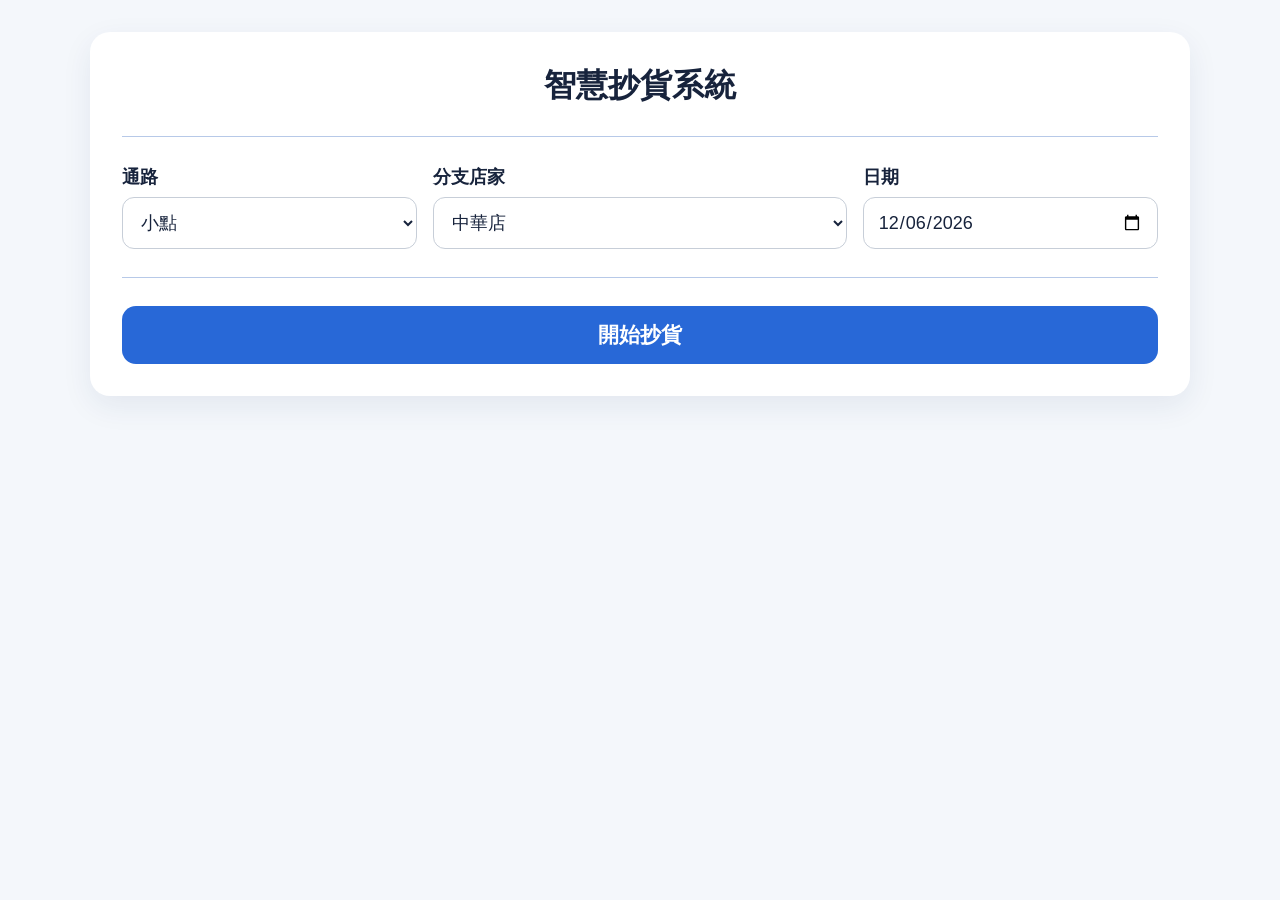
==== index.html @ eb7a7539 "index.html" ====
<!DOCTYPE html>
<html lang="zh-Hant">
<head>
  <meta charset="UTF-8">

  <meta
    name="viewport"
    content="width=device-width, initial-scale=1, maximum-scale=1"
  >

  <title>智慧抄貨系統</title>

  <link rel="stylesheet" href="css/style.css">
</head>

<body>
  <main class="page">
    <section class="system-card">
      <h1>智慧抄貨系統</h1>

      <div class="divider"></div>

      <div class="form-row">
        <div class="field-group">
          <label for="channel">通路</label>

          <select id="channel">
            <option>小點</option>
            <option>農會</option>
            <option>正一</option>
          </select>
        </div>

        <div class="field-group">
          <label for="branch">分支店家</label>

          <select id="branch">
            <option>中華店</option>
            <option>更生店</option>
          </select>
        </div>

        <div class="field-group date-group">
          <label for="orderDate">日期</label>

          <input
            id="orderDate"
            type="date"
            value="2026-08-03"
          >
        </div>
      </div>

      <div class="divider"></div>

      <button id="startButton" type="button">
        開始抄貨
      </button>
    </section>
  </main>

  <script src="js/api.js"></script>
<script src="js/main.js"></script>
  
</body>
</html>
---- css/style.css ----
* {
  box-sizing: border-box;
}

html {
  font-size: 16px;
}

body {
  margin: 0;
  background: #f4f7fb;
  color: #17233c;
  font-family:
    -apple-system,
    BlinkMacSystemFont,
    "Segoe UI",
    "Noto Sans TC",
    sans-serif;
}

button,
input,
select {
  font: inherit;
}

.page {
  min-height: 100vh;
  padding: 32px 20px;
}

.system-card {
  width: 100%;
  max-width: 1100px;
  margin: 0 auto;
  padding: 32px;
  background: #ffffff;
  border-radius: 20px;
  box-shadow: 0 10px 30px rgba(25, 55, 100, 0.08);
}

h1 {
  margin: 0;
  font-size: 32px;
  text-align: center;
}

.divider {
  height: 1px;
  margin: 28px 0;
  background: #b7c9e8;
}

.form-row {
  display: grid;
  grid-template-columns: 1fr 1.4fr 1fr;
  gap: 16px;
  align-items: end;
}

.field-group {
  min-width: 0;
}

.field-group label {
  display: block;
  margin-bottom: 8px;
  font-size: 18px;
  font-weight: 700;
}

.field-group select,
.field-group input {
  width: 100%;
  min-height: 52px;
  padding: 0 14px;
  border: 1px solid #c7ced8;
  border-radius: 12px;
  background: #ffffff;
  color: #17233c;
  font-size: 18px;
}

#startButton {
  width: 100%;
  min-height: 58px;
  border: 0;
  border-radius: 14px;
  background: #2868d7;
  color: #ffffff;
  font-size: 21px;
  font-weight: 800;
  cursor: pointer;
}

#startButton:active {
  transform: translateY(1px);
}

@media (max-width: 700px) {
  .page {
    padding: 18px 12px;
  }

  .system-card {
    padding: 22px 14px;
  }

  h1 {
    font-size: 27px;
  }

  .form-row {
    grid-template-columns: 0.9fr 1.25fr 1.15fr;
    gap: 8px;
  }

  .field-group label {
    font-size: 16px;
  }

  .field-group select,
  .field-group input {
    min-height: 48px;
    padding: 0 8px;
    font-size: 16px;
  }

  #startButton {
    min-height: 54px;
    font-size: 19px;
  }
}
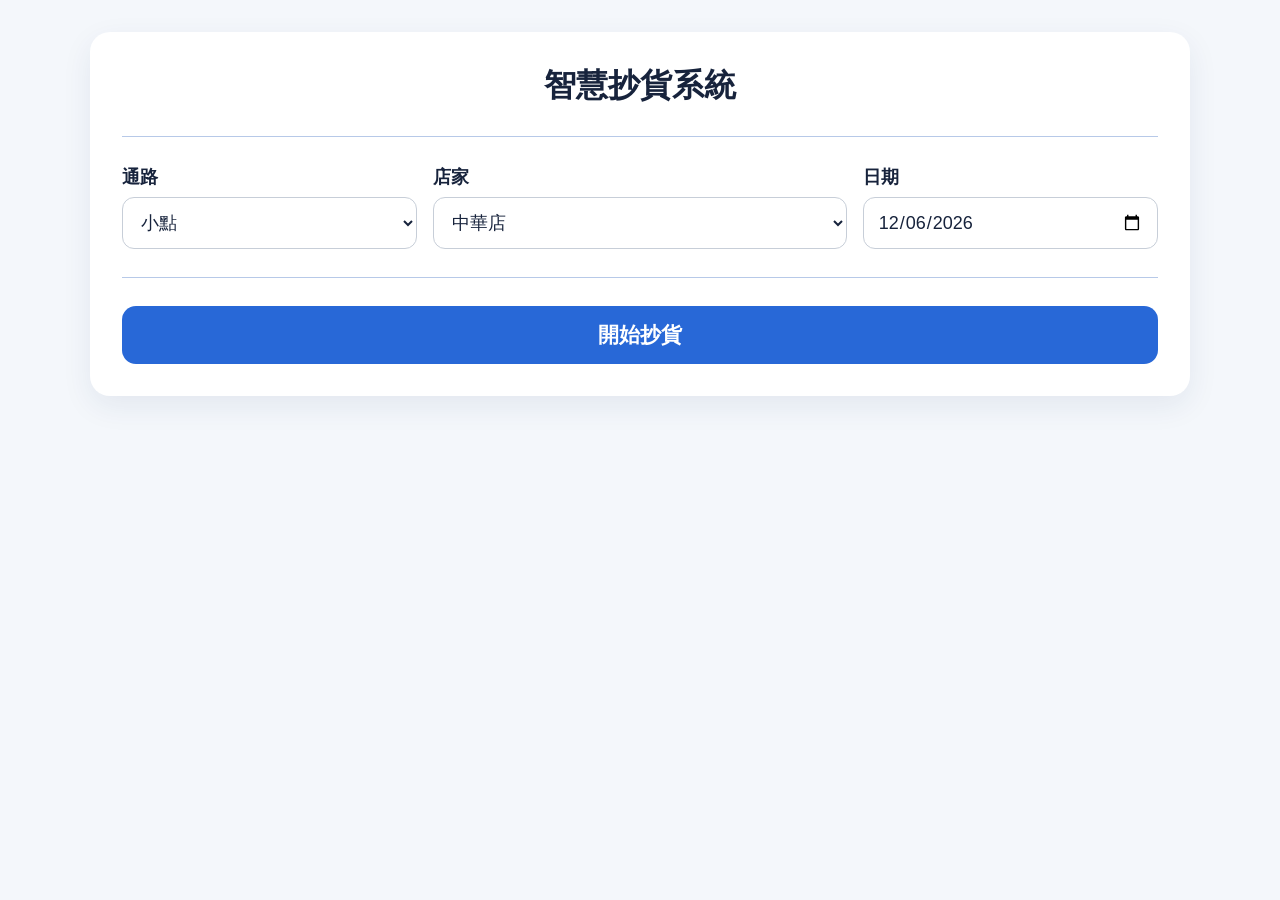
==== commit 28b92c49: "index.html" ====
--- a/index.html
+++ b/index.html
@@ -32,7 +32,7 @@
         </div>
 
         <div class="field-group">
-          <label for="branch">分支店家</label>
+          <label for="branch">店家</label>
 
           <select id="branch">
             <option>中華店</option>
@@ -59,8 +59,8 @@
     </section>
   </main>
 
-  <script src="js/api.js"></script>
-<script src="js/main.js"></script>
+<script src="js/api.js?v=2"></script>
+<script src="js/main.js?v=2"></script>
   
 </body>
 </html>
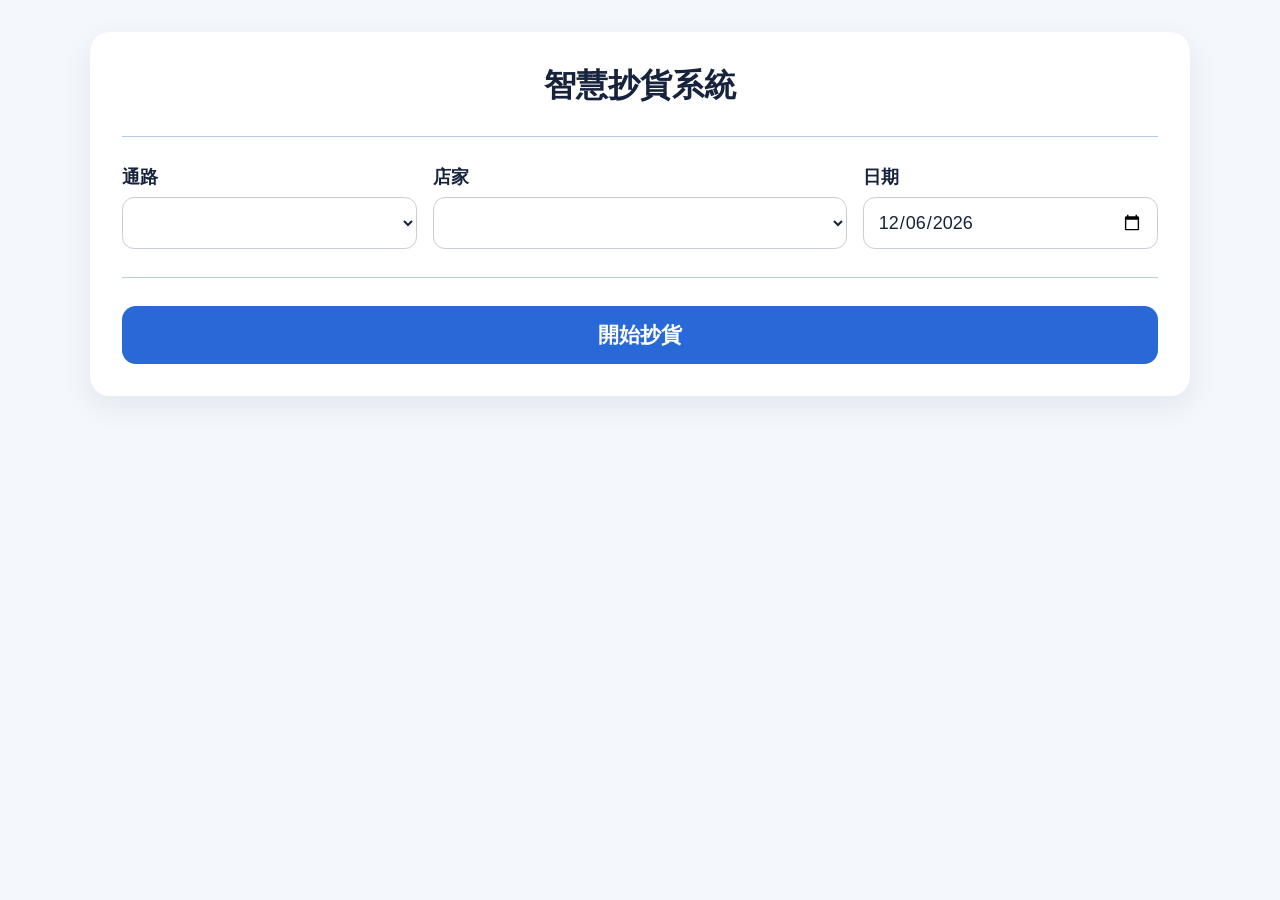
==== commit 129aa45b: "index.html" ====
--- a/index.html
+++ b/index.html
@@ -24,20 +24,15 @@
         <div class="field-group">
           <label for="channel">通路</label>
 
-          <select id="channel">
-            <option>小點</option>
-            <option>農會</option>
-            <option>正一</option>
-          </select>
+         <select id="channel">
+</select>
         </div>
 
         <div class="field-group">
           <label for="branch">店家</label>
 
           <select id="branch">
-            <option>中華店</option>
-            <option>更生店</option>
-          </select>
+</select>
         </div>
 
         <div class="field-group date-group">
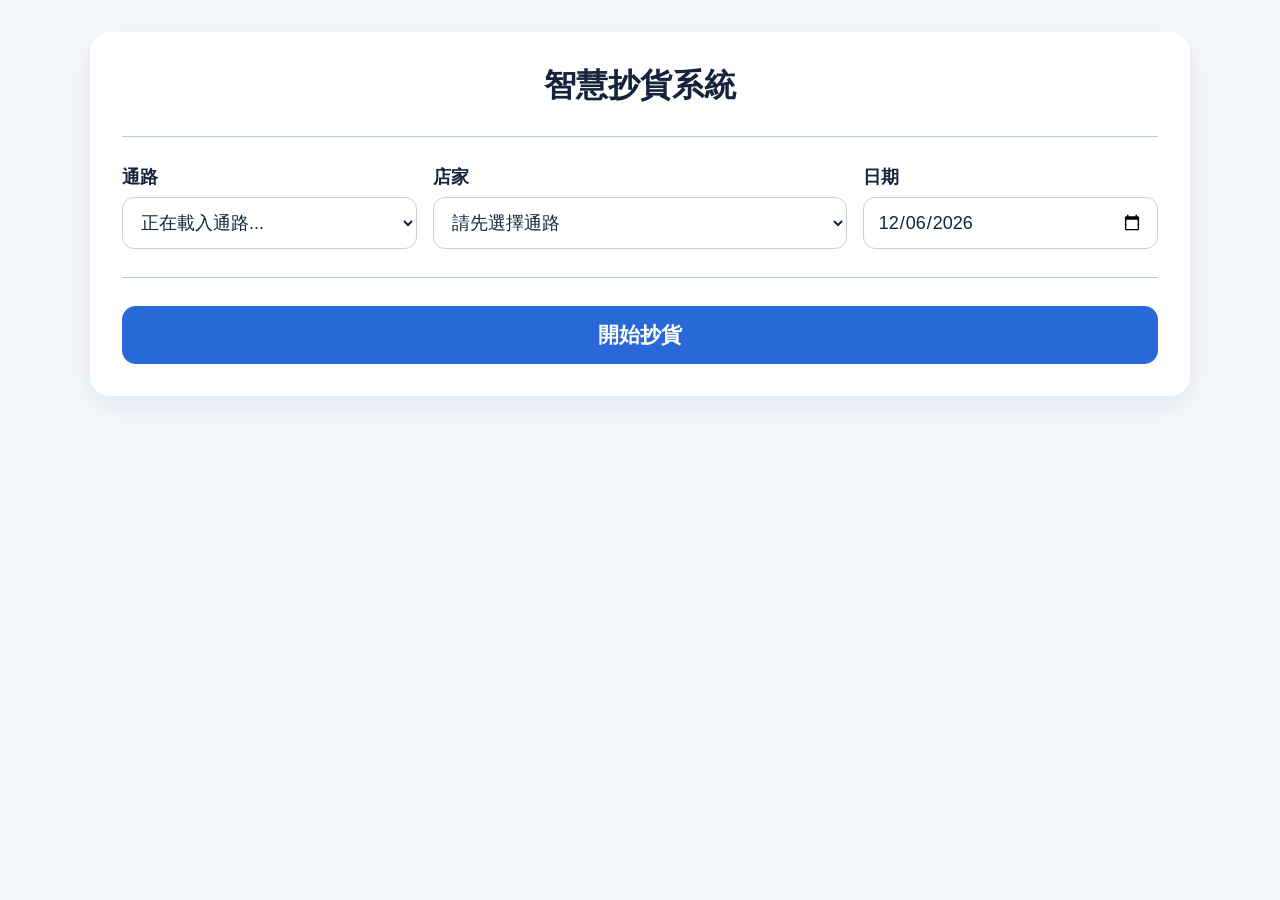
==== commit a8bdb7eb: "index.html" ====
--- a/index.html
+++ b/index.html
@@ -25,13 +25,15 @@
           <label for="channel">通路</label>
 
          <select id="channel">
+  <option value="">正在載入通路...</option>
 </select>
         </div>
 
         <div class="field-group">
           <label for="branch">店家</label>
 
-          <select id="branch">
+        <select id="branch">
+  <option value="">請先選擇通路</option>
 </select>
         </div>
 
@@ -54,8 +56,8 @@
     </section>
   </main>
 
-<script src="js/api.js?v=2"></script>
-<script src="js/main.js?v=2"></script>
+<script src="js/api.js?v=3"></script>
+<script src="js/main.js?v=3"></script>
   
 </body>
 </html>
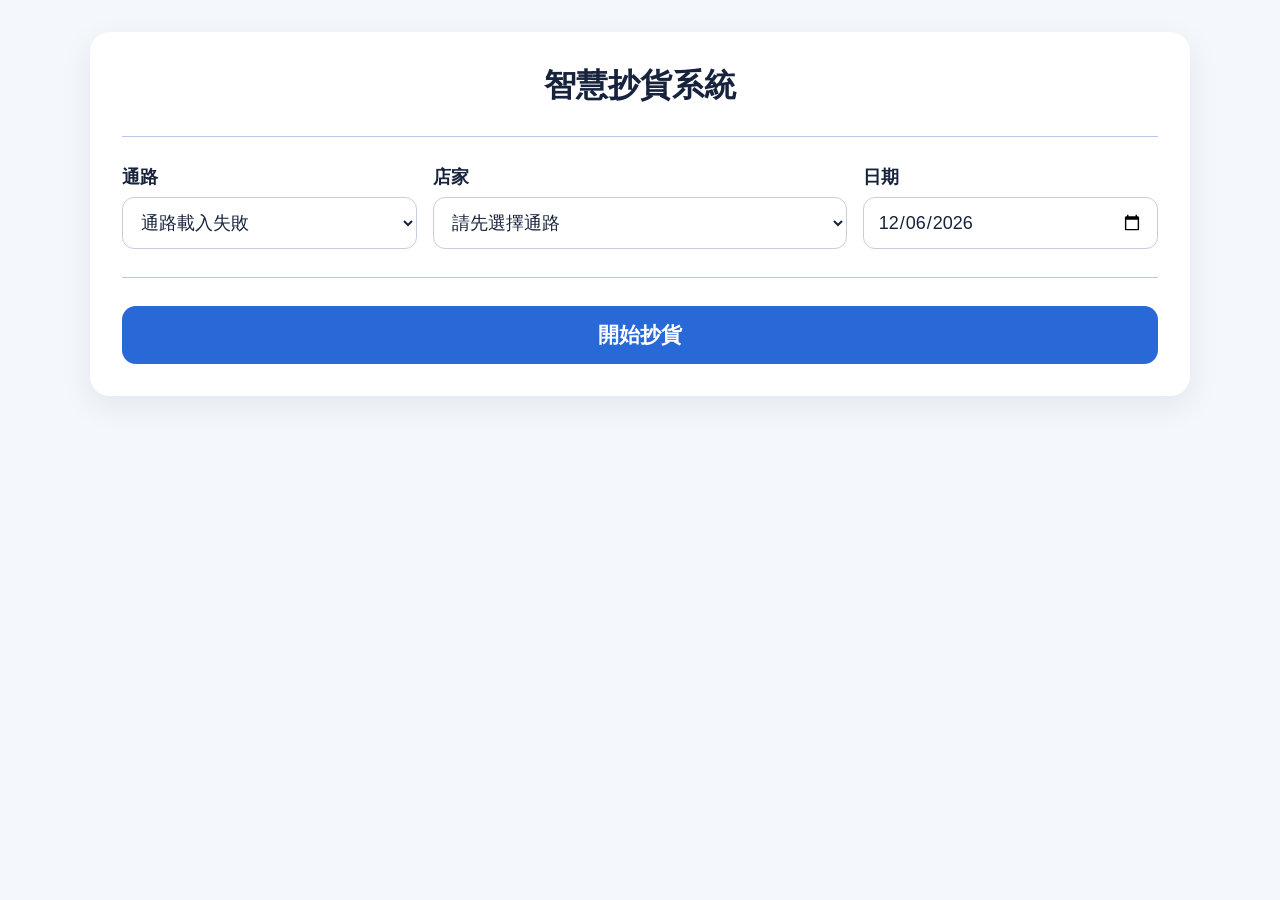
==== commit 64eb099f: "index.html" ====
--- a/index.html
+++ b/index.html
@@ -56,8 +56,8 @@
     </section>
   </main>
 
-<script src="js/api.js?v=3"></script>
-<script src="js/main.js?v=3"></script>
+<script src="js/api.js?v=4"></script>
+<script src="js/main.js?v=4"></script>
   
 </body>
 </html>
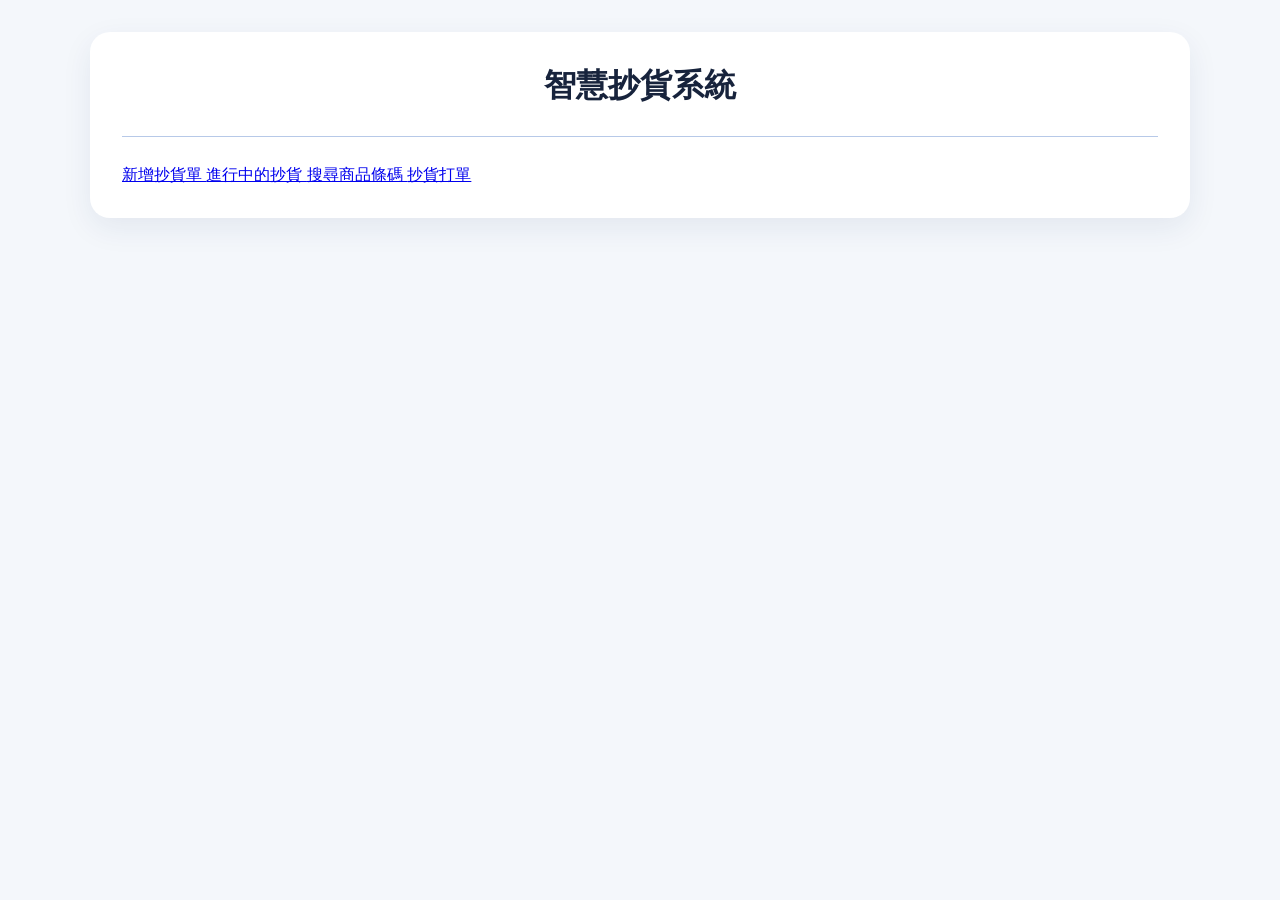
==== commit 98a560b7: "index.html" ====
--- a/index.html
+++ b/index.html
@@ -10,54 +10,34 @@
 
   <title>智慧抄貨系統</title>
 
-  <link rel="stylesheet" href="css/style.css">
+  <link rel="stylesheet" href="css/style.css?v=5">
 </head>
 
 <body>
   <main class="page">
-    <section class="system-card">
+    <section class="system-card dashboard-card">
       <h1>智慧抄貨系統</h1>
 
       <div class="divider"></div>
 
-      <div class="form-row">
-        <div class="field-group">
-          <label for="channel">通路</label>
+      <nav class="dashboard-menu">
+        <a class="dashboard-button button-blue" href="new-order.html">
+          新增抄貨單
+        </a>
 
-         <select id="channel">
-  <option value="">正在載入通路...</option>
-</select>
-        </div>
+        <a class="dashboard-button button-green" href="draft.html">
+          進行中的抄貨
+        </a>
 
-        <div class="field-group">
-          <label for="branch">店家</label>
+        <a class="dashboard-button button-orange" href="search.html">
+          搜尋商品條碼
+        </a>
 
-        <select id="branch">
-  <option value="">請先選擇通路</option>
-</select>
-        </div>
-
-        <div class="field-group date-group">
-          <label for="orderDate">日期</label>
-
-          <input
-            id="orderDate"
-            type="date"
-            value="2026-08-03"
-          >
-        </div>
-      </div>
-
-      <div class="divider"></div>
-
-      <button id="startButton" type="button">
-        開始抄貨
-      </button>
+        <a class="dashboard-button button-purple" href="print.html">
+          抄貨打單
+        </a>
+      </nav>
     </section>
   </main>
-
-<script src="js/api.js?v=4"></script>
-<script src="js/main.js?v=4"></script>
-  
 </body>
 </html>
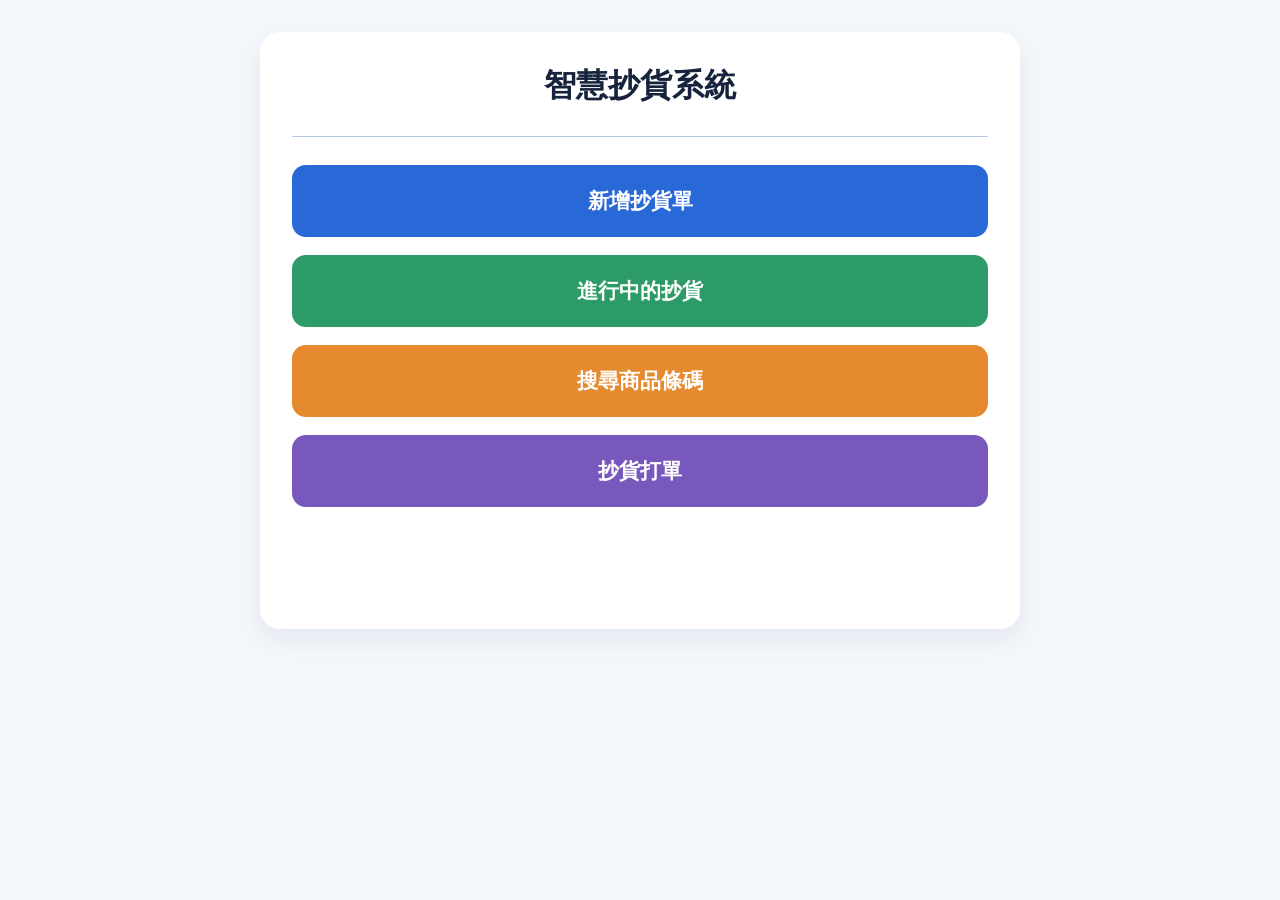
==== commit ae289563: "Update index.html" ====
--- a/index.html
+++ b/index.html
@@ -36,6 +36,10 @@
         <a class="dashboard-button button-purple" href="print.html">
           抄貨打單
         </a>
+
+        <a class="dashboard-button button-history" href="history.html">
+  歷史資料
+</a>
       </nav>
     </section>
   </main>
--- a/css/style.css
+++ b/css/style.css
@@ -131,3 +131,1126 @@
     font-size: 19px;
   }
 }
+
+/* Dashboard 首頁 */
+
+.dashboard-card {
+  max-width: 760px;
+}
+
+.dashboard-menu {
+  display: grid;
+  gap: 18px;
+}
+
+.dashboard-button {
+  display: flex;
+  align-items: center;
+  justify-content: center;
+  width: 100%;
+  min-height: 72px;
+  padding: 16px 20px;
+  border-radius: 14px;
+  color: #ffffff;
+  font-size: 21px;
+  font-weight: 800;
+  text-align: center;
+  text-decoration: none;
+  transition:
+    transform 0.1s ease,
+    opacity 0.1s ease;
+}
+
+.dashboard-button:active {
+  transform: translateY(1px);
+  opacity: 0.9;
+}
+
+.button-blue {
+  background: #2868d7;
+}
+
+.button-green {
+  background: #2d9b67;
+}
+
+.button-orange {
+  background: #e58a2e;
+}
+
+.button-purple {
+  background: #7958bd;
+}
+
+@media (max-width: 700px) {
+  .dashboard-menu {
+    gap: 14px;
+  }
+
+  .dashboard-button {
+    min-height: 62px;
+    font-size: 19px;
+  }
+}
+
+/* ===== Scan Page V1 ===== */
+
+.scan-card {
+  width: 100%;
+  max-width: 1100px;
+  margin: 0 auto;
+}
+
+#orderInfo {
+  display: flex;
+  flex-wrap: wrap;
+  gap: 20px;
+  font-size: 18px;
+  font-weight: 700;
+}
+
+#orderInfo > div,
+#orderInfo > span,
+#orderInfo > p {
+  margin: 0;
+}
+
+.scan-actions {
+  display: grid;
+  grid-template-columns: 1fr 1fr;
+  gap: 14px;
+}
+
+.scan-actions button {
+  width: 100%;
+  min-height: 56px;
+  border: 1px solid #2868d7;
+  border-radius: 12px;
+  background: #ffffff;
+  color: #2868d7;
+  font-size: 18px;
+  font-weight: 800;
+  cursor: pointer;
+}
+
+#productList {
+  width: 100%;
+  min-height: 140px;
+  padding: 0;
+  border: 1px solid #d5dce6;
+  border-radius: 12px;
+  background: #ffffff;
+  overflow-x: auto;
+}
+
+.order-actions {
+  display: grid;
+  grid-template-columns: 1fr 1fr;
+  gap: 14px;
+}
+
+#saveButton,
+#completeButton {
+  width: 100%;
+  min-height: 58px;
+  border: 0;
+  border-radius: 14px;
+  color: #ffffff;
+  font-size: 20px;
+  font-weight: 800;
+  cursor: pointer;
+}
+
+#saveButton {
+  background: #2868d7;
+}
+
+#completeButton {
+  background: #2d9b67;
+}
+
+.scan-actions button:active,
+#saveButton:active,
+#completeButton:active {
+  transform: translateY(1px);
+}
+
+@media (max-width: 700px) {
+  #orderInfo {
+    gap: 10px;
+    font-size: 16px;
+  }
+
+  .scan-actions,
+  .order-actions {
+    gap: 8px;
+  }
+
+  .scan-actions button {
+    min-height: 50px;
+    padding: 8px;
+    font-size: 16px;
+  }
+
+  #saveButton,
+  #completeButton {
+    min-height: 54px;
+    padding: 8px;
+    font-size: 17px;
+  }
+
+  #productList {
+    min-height: 110px;
+  }
+}
+
+/* Sprint 5 - Camera */
+
+.camera-area {
+  margin-top: 16px;
+}
+
+.camera-area[hidden] {
+  display: none;
+}
+
+#reader {
+  width: 100%;
+  max-width: 720px;
+  margin: 0 auto;
+  overflow: hidden;
+  border: 1px solid #d5dce6;
+  border-radius: 12px;
+  background: #000000;
+}
+
+#closeCameraButton {
+  display: block;
+  width: 100%;
+  max-width: 720px;
+  min-height: 50px;
+  margin: 12px auto 0;
+  border: 0;
+  border-radius: 12px;
+  background: #5f6878;
+  color: #ffffff;
+  font-size: 17px;
+  font-weight: 800;
+  cursor: pointer;
+}
+
+#cameraStatus {
+  margin: 10px 0 0;
+  font-size: 16px;
+  text-align: center;
+}
+
+/* 相機開啟時占滿整列 */
+
+.camera-area {
+  width: 100%;
+  margin-top: 16px;
+}
+
+.camera-area[hidden] {
+  display: none;
+}
+
+#reader {
+  width: 100%;
+  max-width: none;
+  margin: 0;
+  overflow: hidden;
+  border: 1px solid #d5dce6;
+  border-radius: 12px;
+  background: #000000;
+}
+
+#reader video {
+  width: 100% !important;
+  height: auto !important;
+  object-fit: cover;
+}
+
+.scan-actions.camera-open {
+  display: none;
+}
+
+#closeCameraButton {
+  display: block;
+  width: 100%;
+  min-height: 54px;
+  margin-top: 12px;
+  border: 0;
+  border-radius: 12px;
+  background: #667085;
+  color: #ffffff;
+  font-size: 18px;
+  font-weight: 800;
+}
+
+#cameraStatus {
+  margin: 12px 0 0;
+  font-size: 17px;
+  text-align: center;
+}
+
+/* 小條碼掃描：相機變焦 */
+
+.zoom-controls {
+  width: 100%;
+  margin: 14px auto 0;
+  padding: 12px 14px;
+  border: 1px solid #d5dce6;
+  border-radius: 12px;
+  background: #ffffff;
+}
+
+.zoom-controls[hidden] {
+  display: none;
+}
+
+.zoom-controls label {
+  display: block;
+  margin-bottom: 10px;
+  font-size: 16px;
+  font-weight: 700;
+  text-align: center;
+}
+
+#zoomSlider {
+  width: 100%;
+  min-height: 36px;
+}
+
+.preview-card{
+
+    padding:20px;
+
+}
+
+.preview-barcode{
+
+    text-align:center;
+
+    font-size:18px;
+
+    color:#666;
+
+    margin-bottom:8px;
+
+}
+
+.preview-name{
+
+    text-align:center;
+
+    font-size:30px;
+
+    font-weight:700;
+
+    color:#0d2b5c;
+
+    margin-bottom:18px;
+
+}
+
+.quantity-row{
+
+    display:flex;
+
+    align-items:center;
+
+    justify-content:center;
+
+    gap:12px;
+
+}
+
+.quantity-title{
+
+    font-size:18px;
+
+    font-weight:700;
+
+    margin-right:10px;
+
+}
+
+#quantityInput{
+
+    width:70px;
+
+    text-align:center;
+
+}
+
+.remark-title{
+
+    font-size:18px;
+
+    font-weight:700;
+
+    margin-bottom:10px;
+
+}
+
+/* 商品辨識區與抄貨列表間距 */
+
+#productPreview {
+  margin-bottom: 24px;
+}
+
+.preview-card {
+  padding-bottom: 20px;
+}
+
+#remarkInput {
+  display: block;
+  width: 100%;
+  box-sizing: border-box;
+  margin-bottom: 14px;
+}
+
+#addProductButton {
+  display: block;
+  width: 100%;
+  min-height: 54px;
+  margin-top: 12px;
+  border: 0;
+  border-radius: 12px;
+  background: #2d9b67;
+  color: #ffffff;
+  font-size: 18px;
+  font-weight: 800;
+}
+
+#productList {
+  margin-top: 24px;
+}
+
+
+#productList:empty {
+  display: none;
+}
+
+#productList:not(:empty) {
+  display: block;
+}
+
+/* 商品辨識區：縮短高度、全部靠左 */
+
+#productPreview {
+  margin-top: 0;
+  padding-top: 0;
+}
+
+.preview-card {
+  padding-top: 0;
+}
+
+.preview-barcode {
+  margin-top: 0;
+  margin-bottom: 4px;
+  text-align: left;
+  font-size: 16px;
+  color: #666666;
+}
+
+.preview-name {
+  margin-top: 0;
+  margin-bottom: 10px;
+  text-align: left;
+  font-size: 22px;
+  font-weight: 700;
+  color: #0d2b5c;
+}
+
+.quantity-row {
+  display: flex;
+  align-items: center;
+  justify-content: flex-start;
+  gap: 8px;
+  margin: 8px 0;
+}
+
+.quantity-title {
+  margin-right: 4px;
+  font-size: 18px;
+  font-weight: 700;
+}
+
+#quantityInput {
+  width: 70px;
+  min-height: 42px;
+  text-align: center;
+}
+
+#minusButton,
+#plusButton {
+  width: 46px;
+  min-height: 42px;
+  padding: 0;
+  font-size: 20px;
+}
+
+.remark-title {
+  margin-top: 8px;
+  margin-bottom: 6px;
+}
+
+#remarkInput {
+  min-height: 90px;
+}
+
+#productPreview .preview-card > :first-child {
+  margin-top: 0;
+}
+
+.order-item{
+
+    display:grid;
+
+    grid-template-columns:
+        180px
+        1fr
+        70px
+        180px
+        120px;
+
+    align-items:center;
+
+    gap:12px;
+
+    padding:12px;
+
+    border-bottom:1px solid #ddd;
+
+}
+
+.order-barcode{
+
+    font-size:15px;
+
+    color:#666;
+
+}
+
+.order-name{
+
+    font-weight:700;
+
+}
+
+.order-quantity{
+
+    text-align:center;
+
+    font-weight:700;
+
+}
+
+.order-remark{
+
+    color:#666;
+
+}
+
+.order-action{
+
+    display:flex;
+
+    gap:8px;
+
+}
+
+/* 抄貨商品列表 */
+
+.order-item {
+  display: grid;
+  grid-template-columns:
+    minmax(120px, 1.4fr)
+    minmax(100px, 1.2fr)
+    60px
+    minmax(120px, 1.5fr)
+    56px
+    56px;
+  align-items: center;
+  gap: 8px;
+  width: 100%;
+  padding: 12px;
+  margin-bottom: 8px;
+  border: 1px solid #d5dce6;
+  border-radius: 10px;
+  background: #ffffff;
+  overflow-x: auto;
+}
+
+.order-item-warning {
+  background: #fff6c9;
+  border-color: #e7ca62;
+}
+
+.order-barcode {
+  font-size: 14px;
+  color: #5f6878;
+  white-space: nowrap;
+}
+
+.order-name {
+  font-size: 16px;
+  font-weight: 700;
+}
+
+.order-quantity {
+  font-size: 17px;
+  font-weight: 800;
+  text-align: center;
+}
+
+.order-remark {
+  font-size: 15px;
+  white-space: normal;
+  overflow-wrap: anywhere;
+}
+
+.edit-item-button,
+.delete-item-button {
+  min-height: 40px;
+  padding: 6px;
+  border-radius: 8px;
+  font-size: 15px;
+  font-weight: 700;
+  cursor: pointer;
+}
+
+.edit-item-button {
+  border: 1px solid #2868d7;
+  background: #ffffff;
+  color: #2868d7;
+}
+
+.delete-item-button {
+  border: 1px solid #c74444;
+  background: #ffffff;
+  color: #c74444;
+}
+
+/* 進行中的抄貨 */
+
+.draft-card {
+  padding: 18px;
+  border: 1px solid #d5dce6;
+  border-radius: 12px;
+  background: #ffffff;
+}
+
+.draft-main {
+  display: flex;
+  align-items: center;
+  flex-wrap: wrap;
+  gap: 10px;
+  font-size: 18px;
+}
+
+.draft-main strong {
+  font-size: 20px;
+}
+
+.draft-date {
+  margin-top: 10px;
+  color: #667085;
+  font-size: 16px;
+}
+
+.continue-draft-button {
+  display: block;
+  width: 100%;
+  box-sizing: border-box;
+  min-height: 52px;
+  margin-top: 16px;
+  padding: 14px;
+  border-radius: 12px;
+  background: #2d9b67;
+  color: #ffffff;
+  font-size: 18px;
+  font-weight: 800;
+  text-align: center;
+  text-decoration: none;
+}
+
+.empty-draft-message {
+  margin: 0;
+  padding: 28px 12px;
+  color: #667085;
+  font-size: 17px;
+  text-align: center;
+}
+
+/* 暫存單操作按鈕 */
+
+.draft-actions {
+  display: grid;
+  grid-template-columns: 1fr 110px;
+  gap: 10px;
+  margin-top: 16px;
+}
+
+.draft-actions .continue-draft-button {
+  margin-top: 0;
+}
+
+.delete-draft-button {
+  min-height: 52px;
+  padding: 12px;
+  border: 1px solid #c74444;
+  border-radius: 12px;
+  background: #ffffff;
+  color: #c74444;
+  font-size: 17px;
+  font-weight: 800;
+  cursor: pointer;
+}
+
+
+/* 抄貨打單 */
+
+.print-order-card {
+  padding: 16px;
+  margin-bottom: 12px;
+  border: 1px solid #d5dce6;
+  border-radius: 12px;
+  background: #ffffff;
+}
+
+.print-order-main {
+  display: flex;
+  align-items: center;
+  gap: 10px;
+  font-size: 18px;
+}
+
+.print-order-main strong {
+  font-size: 20px;
+}
+
+.print-order-meta {
+  display: flex;
+  gap: 14px;
+  margin-top: 8px;
+  color: #667085;
+  font-size: 15px;
+}
+
+.view-print-order-button {
+  width: 100%;
+  min-height: 48px;
+  margin-top: 14px;
+  border: 0;
+  border-radius: 10px;
+  background: #8a56d6;
+  color: #ffffff;
+  font-size: 17px;
+  font-weight: 800;
+}
+
+.view-print-order-button {
+  display: block;
+  text-align: center;
+  text-decoration: none;
+}
+
+/* 抄貨單明細 */
+
+.print-detail-info {
+  display: flex;
+  flex-wrap: wrap;
+  gap: 10px 18px;
+  align-items: center;
+  font-size: 16px;
+}
+
+.print-detail-info strong {
+  font-size: 20px;
+}
+
+.print-detail-row {
+  display: grid;
+
+  grid-template-columns:
+    36% 32% 10% 22%;
+
+  align-items: center;
+
+  width: 100%;
+  box-sizing: border-box;
+
+  padding: 10px 6px;
+
+  border-bottom: 1px solid #d8dee8;
+
+  background: #ffffff;
+}
+
+.print-detail-row-warning {
+  background: #fff6c9;
+}
+
+.print-detail-barcode {
+  font-size: 14px;
+  color: #667085;
+}
+
+.print-detail-name {
+  font-size: 16px;
+  font-weight: 700;
+}
+
+.print-detail-quantity,
+.print-detail-table-header div:nth-child(3) {
+  text-align: center;
+}
+
+.print-detail-remark {
+  min-width: 0;
+  font-size: 12px;
+
+  white-space: nowrap;
+  overflow: hidden;
+  text-overflow: ellipsis;
+}
+
+.print-detail-table-header {
+  display: grid;
+
+  grid-template-columns:
+    36% 32% 10% 22%;
+
+  align-items: center;
+
+  width: 100%;
+  box-sizing: border-box;
+
+  padding: 8px 6px;
+
+  border-bottom: 2px solid #aeb8c6;
+
+  font-size: 13px;
+  font-weight: 800;
+
+  white-space: nowrap;
+}
+
+.print-detail-table-header div:nth-child(3) {
+  text-align: center;
+}
+
+/* 整個表格可以左右滑動 */
+.print-detail-table-wrap {
+  width: 100%;
+  overflow-x: auto;
+  -webkit-overflow-scrolling: touch;
+}
+
+/* 表頭與商品共用同一個寬度 */
+.print-detail-table {
+  width: 580px;
+  min-width: 580px;
+}
+
+/* 表頭 */
+.print-detail-table-header {
+  display: grid;
+
+grid-template-columns:
+  150px
+  130px
+  50px
+  140px
+  110px;
+
+  align-items: center;
+
+  width: 470px;
+  box-sizing: border-box;
+
+  border-bottom: 2px solid #aeb8c6;
+
+  font-size: 13px;
+  font-weight: 800;
+
+  white-space: nowrap;
+}
+
+/* 每一筆商品 */
+.print-detail-row {
+  display: grid;
+
+grid-template-columns:
+  150px
+  130px
+  50px
+  140px
+  110px;
+  
+  align-items: center;
+
+  width: 470px;
+  box-sizing: border-box;
+
+  border-bottom: 1px solid #d8dee8;
+
+  background: #ffffff;
+}
+
+/* 每個欄位 */
+.print-detail-table-header > div,
+.print-detail-row > div {
+  min-width: 0;
+  box-sizing: border-box;
+
+  padding: 10px 8px;
+
+  white-space: nowrap;
+}
+
+/* 商品名稱 */
+.print-detail-name {
+  overflow: hidden;
+  text-overflow: ellipsis;
+  font-weight: 700;
+}
+
+/* 數量 */
+.print-detail-quantity {
+  text-align: center;
+  font-weight: 800;
+}
+
+/* 備註 */
+.print-detail-remark {
+  overflow: hidden;
+  text-overflow: ellipsis;
+}
+
+/* 有備註商品 */
+.print-detail-row-warning {
+  background: #fff6c9;
+}
+
+/* ==========================================
+   抄貨單明細－電腦版
+   ========================================== */
+
+@media (min-width: 768px) {
+
+  .print-detail-table {
+    width: 100%;
+    min-width: 100%;
+  }
+
+  .print-detail-table-header,
+  .print-detail-row {
+    width: 100%;
+
+  grid-template-columns:
+  220px
+  200px
+  70px
+  minmax(180px, 1fr)
+  110px;
+  }
+
+}
+
+.print-detail-name,
+.print-detail-quantity,
+.print-detail-remark,
+.print-detail-barcode {
+  min-width: 0;
+  box-sizing: border-box;
+}
+
+.print-detail-name {
+  white-space: nowrap;
+  overflow: hidden;
+  text-overflow: ellipsis;
+}
+
+.print-detail-quantity {
+  white-space: nowrap;
+  text-align: center;
+}
+
+.print-detail-remark {
+  white-space: nowrap;
+  overflow: hidden;
+  text-overflow: ellipsis;
+}
+
+
+.edit-completed-item-button {
+  border: 0;
+  border-radius: 6px;
+
+  padding: 7px 10px;
+
+  font-size: 13px;
+  font-weight: 700;
+
+  cursor: pointer;
+}
+
+.print-detail-action {
+  text-align: center;
+}
+
+
+.print-detail-action {
+  display: flex;
+  justify-content: center;
+  align-items: center;
+  gap: 6px;
+
+  white-space: nowrap;
+}
+
+.delete-completed-item-button {
+  border: 0;
+  border-radius: 6px;
+
+  padding: 7px 10px;
+
+  font-size: 13px;
+  font-weight: 700;
+
+  cursor: pointer;
+}
+
+
+.archive-order-button {
+  width: 100%;
+  min-height: 52px;
+
+  margin-bottom: 12px;
+
+  border: 0;
+  border-radius: 12px;
+
+  background: #2d9b67;
+  color: #ffffff;
+
+  font-size: 18px;
+  font-weight: 800;
+
+  cursor: pointer;
+}
+
+
+/* ==========================================
+   商品條碼搜尋
+   ========================================== */
+
+.product-search-box {
+  display: flex;
+  gap: 10px;
+}
+
+#searchKeyword {
+  flex: 1;
+  min-width: 0;
+  min-height: 48px;
+
+  box-sizing: border-box;
+
+  padding: 10px 12px;
+
+  font-size: 16px;
+}
+
+#searchProductButton {
+  min-width: 90px;
+  min-height: 48px;
+
+  font-size: 16px;
+  font-weight: 700;
+}
+
+#searchSummary {
+  margin-bottom: 10px;
+
+  font-size: 15px;
+  font-weight: 700;
+}
+
+.search-product-row {
+  display: flex;
+
+  align-items: center;
+  justify-content: space-between;
+
+  gap: 10px;
+
+  padding: 10px 0;
+
+  border-bottom:
+    1px solid #d8dee8;
+}
+
+.search-product-info {
+  min-width: 0;
+  flex: 1;
+}
+
+.search-product-barcode {
+  font-size: 16px;
+  font-weight: 800;
+}
+
+.search-product-name {
+  margin-top: 3px;
+
+  font-size: 14px;
+}
+
+.copy-barcode-button {
+  flex: 0 0 auto;
+
+  min-width: 88px;
+
+  padding: 8px 10px;
+
+  border: 0;
+  border-radius: 8px;
+
+  font-size: 14px;
+  font-weight: 700;
+}
+
+/* 抄貨打單－商品條碼加大加粗 */
+
+.print-detail-barcode {
+  font-size: 16px;
+  font-weight: 800;
+  color: #222222;
+}
+
+/* iPhone Safari：避免輸入時自動放大 */
+
+input,
+textarea,
+select {
+  font-size: 16px;
+}
+
+
+
+
+
+
+
+
+
+
+
+
